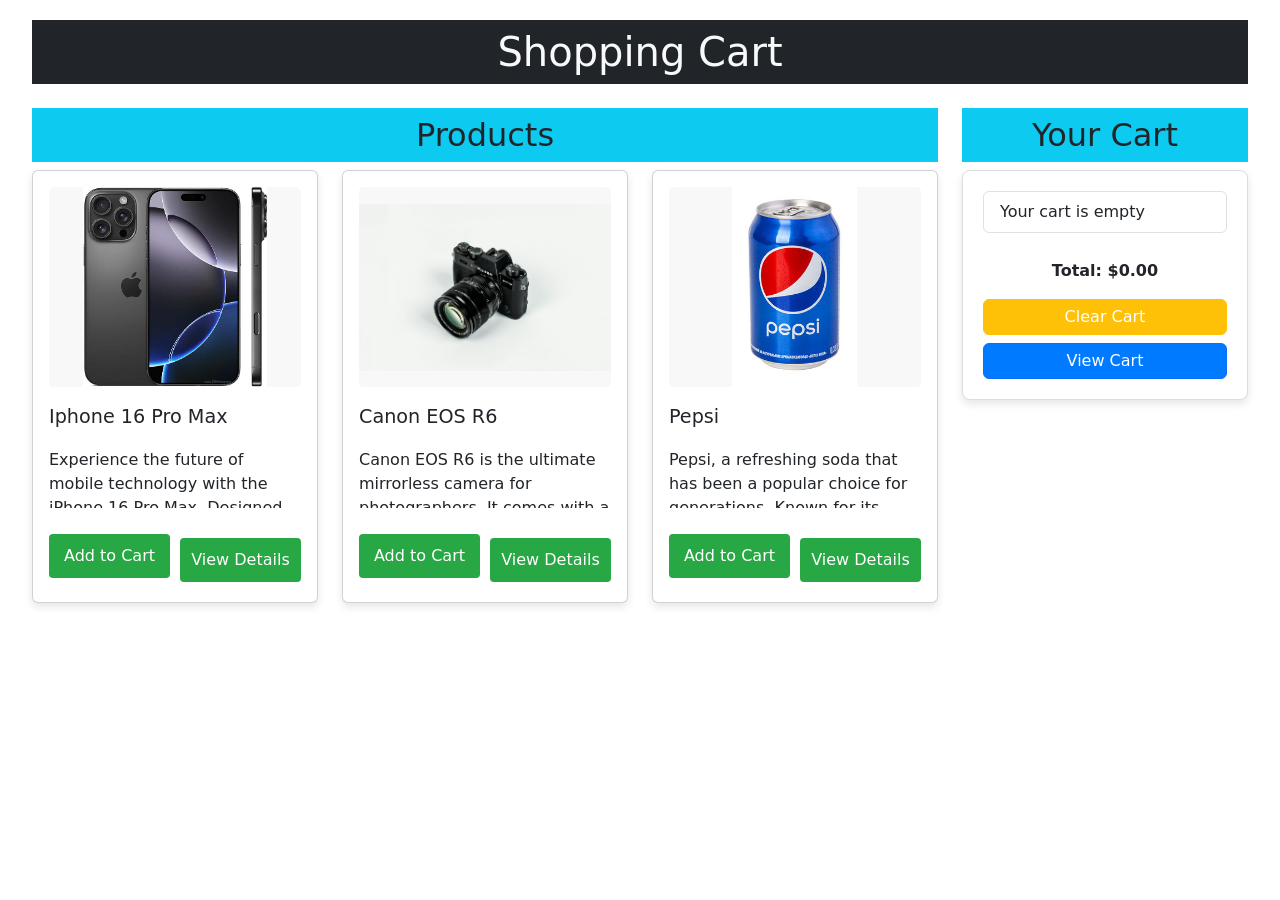
==== index.html @ 8d4fc82f "This is simple shoping cart using javaScript and bootstrap" ====
<!DOCTYPE html>
<html lang="en">
<head>
    <meta charset="UTF-8">
    <meta name="viewport" content="width=device-width, initial-scale=1.0">
    <title>Shopping Cart</title>
    <link rel="stylesheet" href="css/style.css">
    <link href="https://cdn.jsdelivr.net/npm/bootstrap@5.0.2/dist/css/bootstrap.min.css" rel="stylesheet" crossorigin="anonymous">
</head>
<body>
<div class="container-fluid">
    <h1 class="bg-dark py-2 text-light text-center">Shopping Cart</h1>

    <div class="row mt-4">
        <!-- Product List Section (Col 9) -->
        <div class="col-md-9">
            <h2 class="bg-info text-dark text-center py-2">Products</h2>
            <div id="product-list" class="row">
                <!-- Product Item Template will be injected here -->
            </div>
        </div>

        <!-- Cart Section (Col 3) -->
        <div class="col-md-3">
            <h2 class="bg-info text-dark text-center py-2">Your Cart</h2>
            <div class="cart-content">
                <ul id="cart-items" class="list-group mb-3">
                    <!-- Cart items will be dynamically added here -->
                </ul>
                <p class="text-center"><strong>Total: $<span id="total-price">0.00</span></strong></p>
                <button id="clear-cart" class="btn btn-warning w-100">Clear Cart</button>
                <button id="view-cart" class="btn btn-primary w-100 mt-2">View Cart</button>
            </div>
        </div>
    </div>
</div>

<!-- Modal for Product Details -->
<div class="modal fade" id="productModal" tabindex="-1" aria-labelledby="productModalLabel" aria-hidden="true">
    <div class="modal-dialog modal-xl modal-dialog-centered">
        <div class="modal-content" style="min-height: 600px;">
            <div class="modal-header">
                <h5 class="modal-title" id="productModalLabel">Product Details</h5>
                <button type="button" class="btn-close" data-bs-dismiss="modal" aria-label="Close"></button>
            </div>
            <div class="modal-body" id="modalBody" style="min-height: 500px;">
                <!-- Product details will be injected here -->
            </div>
        </div>
    </div>
</div>

<script src="https://cdn.jsdelivr.net/npm/bootstrap@5.0.2/dist/js/bootstrap.bundle.min.js" crossorigin="anonymous"></script>
<script src="js/script.js"></script>

</body>
</html>
---- css/style.css ----
/* General Reset */
* {
    margin: 0;
    padding: 0;
    box-sizing: border-box;
}

body {
    font-family: Arial, sans-serif;
    background-color: #f4f4f4;
    padding: 20px;
}

.container {
    max-width: 1200px;
    margin: 0 auto;
}

h1 {
    text-align: center;
    margin-bottom: 30px;
}

/* Product List */
.product-list {
    display: grid;
    grid-template-columns: repeat(3, 1fr); /* 3 items per row */
    gap: 20px; /* space between the product items */
    padding: 0 20px;
    margin-bottom: 30px;
}

.product-item {
    background-color: #fff;
    border: 1px solid #ddd;
    border-radius: 8px;
    padding: 15px;
    box-shadow: 0 4px 8px rgba(0, 0, 0, 0.1);
    text-align: center;
    display: flex;
    flex-direction: column;
    justify-content: flex-start; /* Start from the top */
    height: 450px; /* Adjust height for proper spacing */
}

.product-item img {
    width: 100%;
    height: 200px;
    object-fit: cover; /* Ensure the image fills the space */
    background-color: #f8f8f8;
    border-radius: 5px;
}

.product-item h5 {
    margin-top: 10px;
    margin-bottom: 10px;
    font-size: 1.2rem; /* Standardize product name size */
    text-align: left;
}

.product-item p {
    margin-top: 10px;
    margin-bottom: 10px;
    font-size: 1rem;
    height: 60px; /* Consistent height for description */
    overflow: hidden; /* Hide overflow if too long */
    text-align: left;
    flex-grow: 1; /* Allow description to grow */
}

/* Button and 'Read More' Section */
.product-item .buttons {
    display: flex;
    justify-content: space-between; /* Spread out buttons */
    align-items: center;
    gap: 10px; /* Space between buttons */
    margin-top: 10px; /* Ensure space between description and buttons */
}

.product-item .read-more {
    font-size: 0.9rem;
    color: #007bff;
    text-decoration: none;
    text-align: left;
    display: none; /* Initially hide 'Read More' text */
}

.product-item .read-more.show {
    display: inline-block; /* Show when 'Read More' is clicked */
    margin-top: 10px; /* Space from the description */
}

.product-item .read-more:hover {
    text-decoration: underline;
}

.product-item button {
    padding: 10px;
    background-color: #28a745;
    color: white;
    border: none;
    border-radius: 4px;
    cursor: pointer;
    width: 100%;
}

.product-item button:hover {
    background-color: #218838;
}

/* Cart Section */
.cart-content {
    padding: 20px;
    background-color: #fff;
    border: 1px solid #ddd;
    border-radius: 8px;
    box-shadow: 0 4px 8px rgba(0, 0, 0, 0.1);
}

.cart-content ul {
    padding-left: 0;
}

.cart-content li {
    list-style: none;
    display: flex;
    justify-content: space-between;
    margin-bottom: 10px;
}

.cart-content li span {
    font-size: 1rem;
    font-weight: 600;
}

.cart-content button {
    padding: 5px;
    font-size: 1rem;
}

.cart-content .btn-success {
    background-color: #28a745;
    color: white;
}

.cart-content .btn-danger {
    background-color: #dc3545;
    color: white;
}

.cart-content .btn-primary {
    background-color: #007bff;
    color: white;
}

.cart-content .btn-warning {
    background-color: #ffc107;
    color: white;
}

.cart-content .btn:hover {
    opacity: 0.9;
}

/* Modal Content */
.modal-body img {
    max-height: 300px;
    object-fit: contain;
}

.modal-body h4 {
    margin-top: 20px;
    font-size: 1.5rem;
}

.modal-body p {
    margin-top: 10px;
    font-size: 1rem;
}

.modal-body h5 {
    margin-top: 20px;
    font-size: 1.2rem;
    font-weight: 600;
}
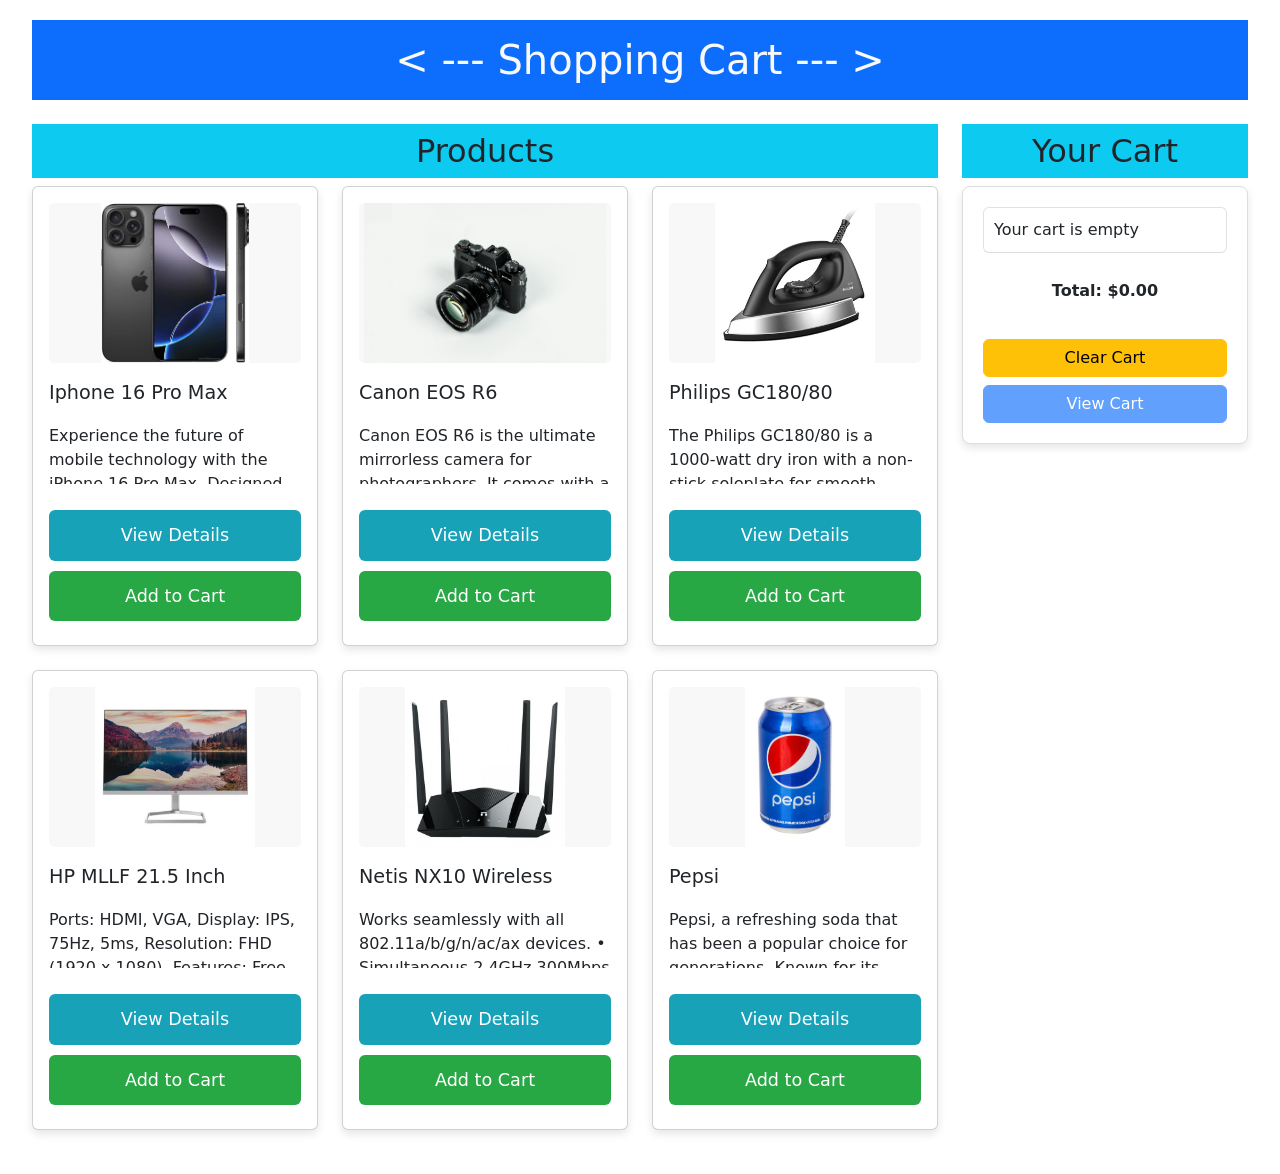
==== commit 63f162c1: "modify modal section and product view section" ====
--- a/index.html
+++ b/index.html
@@ -9,7 +9,7 @@
 </head>
 <body>
 <div class="container-fluid">
-    <h1 class="bg-dark py-2 text-light text-center">Shopping Cart</h1>
+    <h1 class="bg-primary py-3 text-light text-center">< --- Shopping Cart --- ></h1>
 
     <div class="row mt-4">
         <!-- Product List Section (Col 9) -->
@@ -25,7 +25,15 @@
             <h2 class="bg-info text-dark text-center py-2">Your Cart</h2>
             <div class="cart-content">
                 <ul id="cart-items" class="list-group mb-3">
-                    <!-- Cart items will be dynamically added here -->
+                    <li class="list-group-item d-flex justify-content-between align-items-center">
+                        <span>Product Name</span>
+                        <div class="quantity-buttons">
+                            <button>-</button>
+                            <button>+</button>
+                        </div>
+                        <button class="btn btn-danger btn-sm">Remove</button>
+                    </li>
+                    <!-- Additional cart items will be dynamically added here -->
                 </ul>
                 <p class="text-center"><strong>Total: $<span id="total-price">0.00</span></strong></p>
                 <button id="clear-cart" class="btn btn-warning w-100">Clear Cart</button>
--- a/css/style.css
+++ b/css/style.css
@@ -24,8 +24,8 @@
 /* Product List */
 .product-list {
     display: grid;
-    grid-template-columns: repeat(3, 1fr); /* 3 items per row */
-    gap: 20px; /* space between the product items */
+    grid-template-columns: repeat(3, 1fr);
+    gap: 20px;
     padding: 0 20px;
     margin-bottom: 30px;
 }
@@ -39,14 +39,14 @@
     text-align: center;
     display: flex;
     flex-direction: column;
-    justify-content: flex-start; /* Start from the top */
-    height: 450px; /* Adjust height for proper spacing */
+    justify-content: space-between;
+    height: 450px;
 }
 
 .product-item img {
     width: 100%;
-    height: 200px;
-    object-fit: cover; /* Ensure the image fills the space */
+    height: 160px;
+    object-fit: cover;
     background-color: #f8f8f8;
     border-radius: 5px;
 }
@@ -54,7 +54,7 @@
 .product-item h5 {
     margin-top: 10px;
     margin-bottom: 10px;
-    font-size: 1.2rem; /* Standardize product name size */
+    font-size: 1.2rem;
     text-align: left;
 }
 
@@ -62,19 +62,53 @@
     margin-top: 10px;
     margin-bottom: 10px;
     font-size: 1rem;
-    height: 60px; /* Consistent height for description */
-    overflow: hidden; /* Hide overflow if too long */
+    height: 60px;
+    overflow: hidden;
     text-align: left;
-    flex-grow: 1; /* Allow description to grow */
+    flex-grow: 1;
 }
 
 /* Button and 'Read More' Section */
 .product-item .buttons {
     display: flex;
-    justify-content: space-between; /* Spread out buttons */
-    align-items: center;
-    gap: 10px; /* Space between buttons */
-    margin-top: 10px; /* Ensure space between description and buttons */
+    flex-direction: column;
+    gap: 10px;
+    margin-top: 10px;
+    width: 100%;
+}
+
+.product-item .buttons button {
+    padding: 12px;
+    width: 100%;
+    text-align: center;
+    border: none;
+    border-radius: 6px;
+    cursor: pointer;
+    transition: background-color 0.3s, transform 0.2s;
+    font-size: 1.1rem;
+    min-width: 140px;
+}
+
+.product-item .view-details {
+    background-color: #17a2b8;
+    color: white;
+    order: 1;
+}
+
+.product-item .view-details:hover {
+    background-color: #138496;
+    transform: scale(1.05);
+}
+
+.product-item .add-to-cart {
+    background-color: #28a745;
+    color: white;
+    order: 2;
+}
+
+.product-item .add-to-cart:hover {
+    background-color: #218838;
+    transform: scale(1.05);
 }
 
 .product-item .read-more {
@@ -82,30 +116,16 @@
     color: #007bff;
     text-decoration: none;
     text-align: left;
-    display: none; /* Initially hide 'Read More' text */
+    display: none;
 }
 
 .product-item .read-more.show {
-    display: inline-block; /* Show when 'Read More' is clicked */
-    margin-top: 10px; /* Space from the description */
+    display: inline-block;
+    margin-top: 10px;
 }
 
 .product-item .read-more:hover {
     text-decoration: underline;
-}
-
-.product-item button {
-    padding: 10px;
-    background-color: #28a745;
-    color: white;
-    border: none;
-    border-radius: 4px;
-    cursor: pointer;
-    width: 100%;
-}
-
-.product-item button:hover {
-    background-color: #218838;
 }
 
 /* Cart Section */
@@ -125,7 +145,10 @@
     list-style: none;
     display: flex;
     justify-content: space-between;
+    align-items: center;
     margin-bottom: 10px;
+    padding: 10px;
+    border-bottom: 1px solid #ddd;
 }
 
 .cart-content li span {
@@ -133,33 +156,55 @@
     font-weight: 600;
 }
 
-.cart-content button {
+.cart-content li .product-name {
+    flex: 2;
+}
+
+.cart-content li .quantity {
+    flex: 1;
+    display: flex;
+    justify-content: center;
+    align-items: center;
+}
+
+.cart-content li .quantity button {
+    margin: 0 5px;
+    font-size: 1.2rem;
+    padding: 5px 10px;
+    border: 1px solid #ccc;
+    cursor: pointer;
+    background-color: #28a745; /* Green background */
+    color: white; /* White text */
+    border-radius: 5px;
+}
+
+.cart-content li .quantity button:hover {
+    background-color: #218838; /* Darker green on hover */
+}
+
+.cart-content li .remove-from-cart,
+.cart-content li .add-more {
     padding: 5px;
     font-size: 1rem;
 }
 
-.cart-content .btn-success {
+.cart-content li .remove-from-cart {
+    background-color: #dc3545;
+    color: white;
+}
+
+.cart-content li .add-more {
     background-color: #28a745;
     color: white;
 }
 
-.cart-content .btn-danger {
-    background-color: #dc3545;
-    color: white;
-}
-
-.cart-content .btn-primary {
-    background-color: #007bff;
-    color: white;
-}
-
-.cart-content .btn-warning {
-    background-color: #ffc107;
-    color: white;
-}
-
-.cart-content .btn:hover {
-    opacity: 0.9;
+.cart-content li .remove-from-cart:hover,
+.cart-content li .add-more:hover {
+    opacity: 0.8;
+}
+
+.cart-content .btn {
+    margin-top: 20px;
 }
 
 /* Modal Content */
